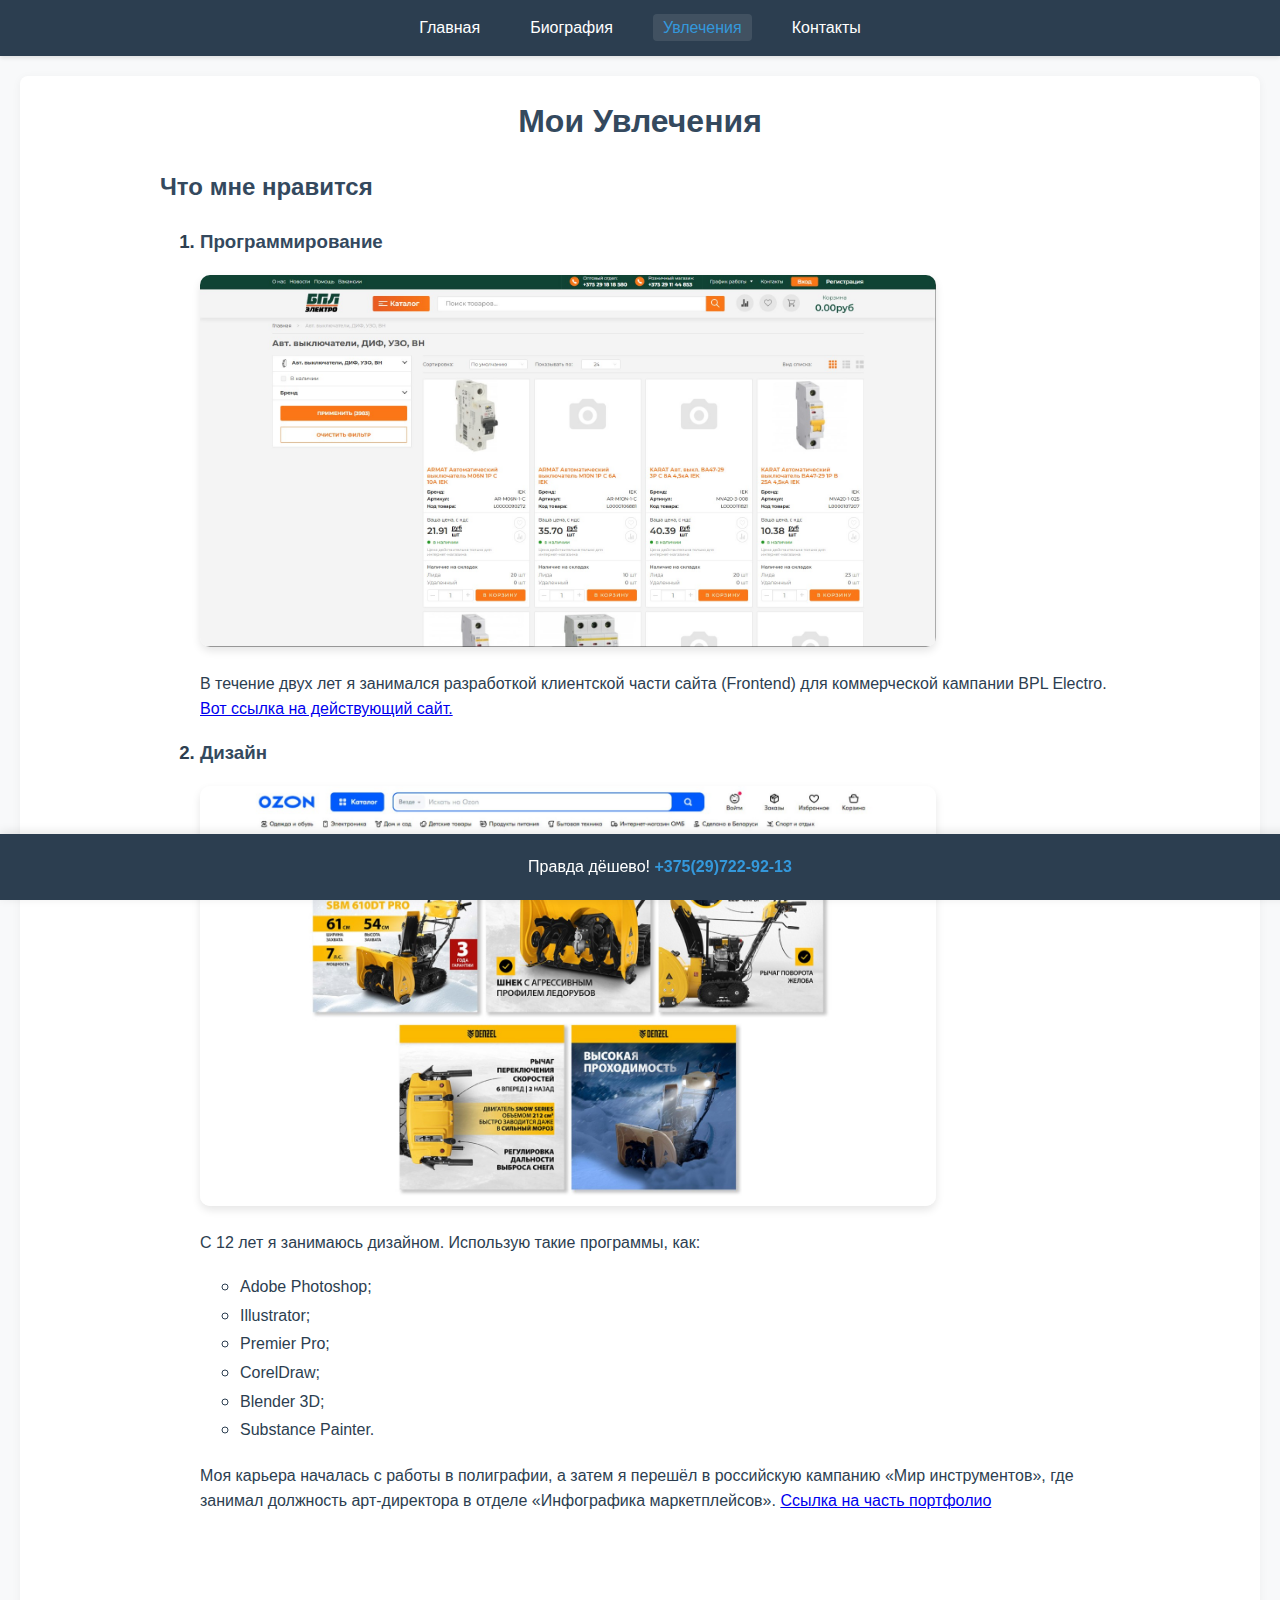
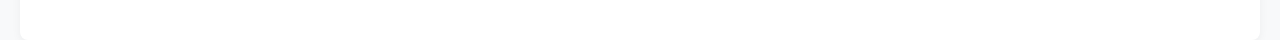
==== pages/hobbies.html @ 7c4dfb71 "Add files via upload" ====
<!DOCTYPE html>
<html lang="ru">
<head>
    <meta charset="UTF-8">
    <meta name="viewport" content="width=device-width, initial-scale=1.0">
    <title>Моя Биография - Увлечения</title>
    <link rel="stylesheet" href="../style/style.css">
</head>
<body>
    <header>
        <nav>
            <ul class="nav-menu">
                <li><a href="../index.html">Главная</a></li>
                <li><a href="biography.html">Биография</a></li>
                <li><a href="hobbies.html" class="nav-link active">Увлечения</a></li>
                <li><a href="contacts.html">Контакты</a></li>
            </ul>
        </nav>
    </header>

    <main>
        <h1>Мои Увлечения</h1>
        
        <section class="hobbies-list">
            <h2>Что мне нравится</h2>
            <ol>
                <li>
                    <h3>Программирование</h3>
                    <img src="../images/codding.jpg" alt="Codding" class="hobby-image">
                    <p>В течение двух лет я занимался разработкой клиентской части сайта (Frontend) для коммерческой кампании BPL Electro. <a href="https://bplelektro.by/">Вот ссылка на действующий сайт.</a></p>
                </li>
                <li>
                    <h3>Дизайн</h3>
                    <img src="../images/design.jpg" alt="Design" class="hobby-image">
                    <p>С 12 лет я занимаюсь дизайном. Использую такие программы, как: 
                        <ul>
                            <li>Adobe Photoshop;</li>
                            <li>Illustrator;</li>
                            <li>Premier Pro;</li>
                            <li>CorelDraw;</li>
                            <li>Blender 3D;</li>
                            <li>Substance Painter.</li>
                        </ul>
                        Моя карьера началась с работы в полиграфии, а затем я перешёл в российскую кампанию «Мир инструментов», где занимал должность арт-директора в отделе «Инфографика маркетплейсов». <a href="https://www.behance.net/gallery/180528509/dizajn-kartochek-WIldberries">Ссылка на часть портфолио</a></p>
                </li>
            </ol>
        </section>
    </main>

    <footer>
        <span>Правда дёшево! <a class="footer_link" href="tel:+375297229213">+375(29)722-92-13</a></span>
     </footer>
</body>
</html>
---- style/style.css ----
/* Основные стили для всего сайта */
/* Общие стили */
body {
    margin: 0;
    padding: 0;
    font-family: Arial, sans-serif;
    line-height: 1.6;
    color: #2c3e50;
    background-color: #f8f9fa;
}

/* Стили для всех заголовков */
/* Заголовки */
h1, h2, h3 {
    margin-top: 0;
    color: #34495e;
}

/* Стили навигационного меню */
/* Навигация */
.nav-menu {
    list-style: none;
    padding: 0;
    margin: 0;
    background-color: #2c3e50;
    box-shadow: 0 2px 4px rgba(0,0,0,0.1);
    display: flex;
    justify-content: center;
}

.nav-menu li {
    padding: 15px;
}

.nav-menu a {
    color: white;
    text-decoration: none;
    transition: all 0.3s ease;
    padding: 5px 10px;
    border-radius: 4px;
}

.nav-menu a.active {
    color: #3498db;
    background-color: rgba(255,255,255,0.1);
}

.nav-menu a:hover {
    color: #3498db;
    background-color: rgba(255,255,255,0.2);
    transform: translateY(-2px);
}

/* Основной контент */
main {
    max-width: 1200px;
    margin: 0 auto;
    padding: 20px;
    display: flex;
    align-items: center;
    flex-direction: column;
    background-color: white;
    border-radius: 8px;
    box-shadow: 0 2px 10px rgba(0,0,0,0.05);
    margin-top: 20px;
}

/* Изображения */
.profile-image {
    max-width: 300px;
    border-radius: 50%;
    display: block;
    margin: 20px auto;
    box-shadow: 0 4px 8px rgba(0,0,0,0.1);
    transition: transform 0.3s ease;
}

.profile-image:hover {
    transform: scale(1.05);
}

.hobby-image {
    max-width: 80%;
    border-radius: 10px;
    box-shadow: 0 4px 8px rgba(0,0,0,0.1);
    transition: transform 0.3s ease;
}

.hobby-image:hover {
    transform: scale(1.02);
}

/* Таблицы */
table {
    width: 100%;
    border-collapse: collapse;
    margin: 20px 0;
    box-shadow: 0 2px 4px rgba(0,0,0,0.05);
    border-radius: 8px;
    overflow: hidden;
}

th, td {
    border: 1px solid #e9ecef;
    padding: 8px;
    text-align: left;
}

th {
    background-color: #f8f9fa;
    color: #2c3e50;
}

/* Таблица контактов */
.contact-table {
    min-width: 400px;
    margin: 20px auto;
}

.contact-table td {
    padding: 12px 15px;
    vertical-align: middle;
}

.contact-table .social-link {
    padding: 0;
}

.contact-table a {
    color: #3498db;
    text-decoration: none;
    transition: color 0.3s ease;
}

.contact-table a:hover {
    color: #2980b9;
    text-decoration: underline;
}

tr:hover {
    background-color: #f8f9fa;
}

/* Списки */
ul, ol {
    margin-top: 0;
    margin-bottom: 20px;
}

::marker{
    font-weight: 600;
    font-size: 1.17em;
}

/* Футер */
footer {
    background-color: #2c3e50;
    color: white;
    text-align: center;
    padding: 20px;
    position: fixed;
    bottom: 0;
    width: 100%;
    box-shadow: 0 -2px 10px rgba(0,0,0,0.1);
}

/* Секции */
section {
    margin-bottom: 10px;
}
section:last-child{
    margin-bottom: 70px;
}

.contact-info{
    display: flex;
    flex-direction: column;
    align-items: center;
}

.hobbies-list{
    width: 80%;
    display: flex;
    flex-direction: column;
    align-items: flex-start;
}

/* Сетка фотографий */
.photo-grid {
    display: grid;
    grid-template-columns: repeat(3, 1fr);
    gap: 30px;
    margin: 20px 0;
    max-width: 900px;
}

.photo-item {
    display: flex;
    flex-direction: column;
    justify-content: flex-end;
    text-align: center;
    padding: 10px;
    background-color: white;
    border-radius: 8px;
    box-shadow: 0 2px 8px rgba(0,0,0,0.1);
    transition: all 0.3s ease;
    max-width: 280px;
}

.photo-item:hover {
    transform: translateY(-5px);
    box-shadow: 0 4px 12px rgba(0,0,0,0.15);
    background-color: #f8f9fa;
}

.photo-item a{
    text-decoration: none;
}

.education-image {
    width: 100%;
    height: 180px;
    object-fit: cover;
    border-radius: 6px;
    margin-bottom: 10px;
}

.photo-item h3 {
    margin: 10px 0 5px;
    color: #333;
    font-size: 1.1em;
}

.photo-item p {
    color: #666;
    margin: 5px 0;
    font-size: 0.9em;
}

/* Социальные сети */
.social-networks {
    margin-top: 20px;
}

.social-links {
    display: flex;
    gap: 20px;
    margin-top: 10px;
}

.social-icon {
    width: 24px;
    height: 24px;
    vertical-align: middle;
    margin-right: 10px;
}

.social-link {
    display: flex;
    align-items: center;
    padding: 5px 0;
    color: #333;
}

.footer_link {
    color: #3498db;
    font-weight: 600;
    text-decoration: none;
    transition: color 0.3s ease;
}

.footer_link:hover {
    color: #2980b9;
    text-decoration: underline;
}

/* Медиа-запросы */
@media screen and (max-width: 600px) {
    .photo-grid {
        grid-template-columns: 1fr;
        max-width: 100%;
    }
    
    .photo-item {
        max-width: 280px;
        margin: 0 auto;
    }
    
    main {
        margin: 10px;
        padding: 15px;
    }
    
    .hobby-image {
        max-width: 100%;
    }
    
    .contact-table {
        min-width: 100%;
    }
}
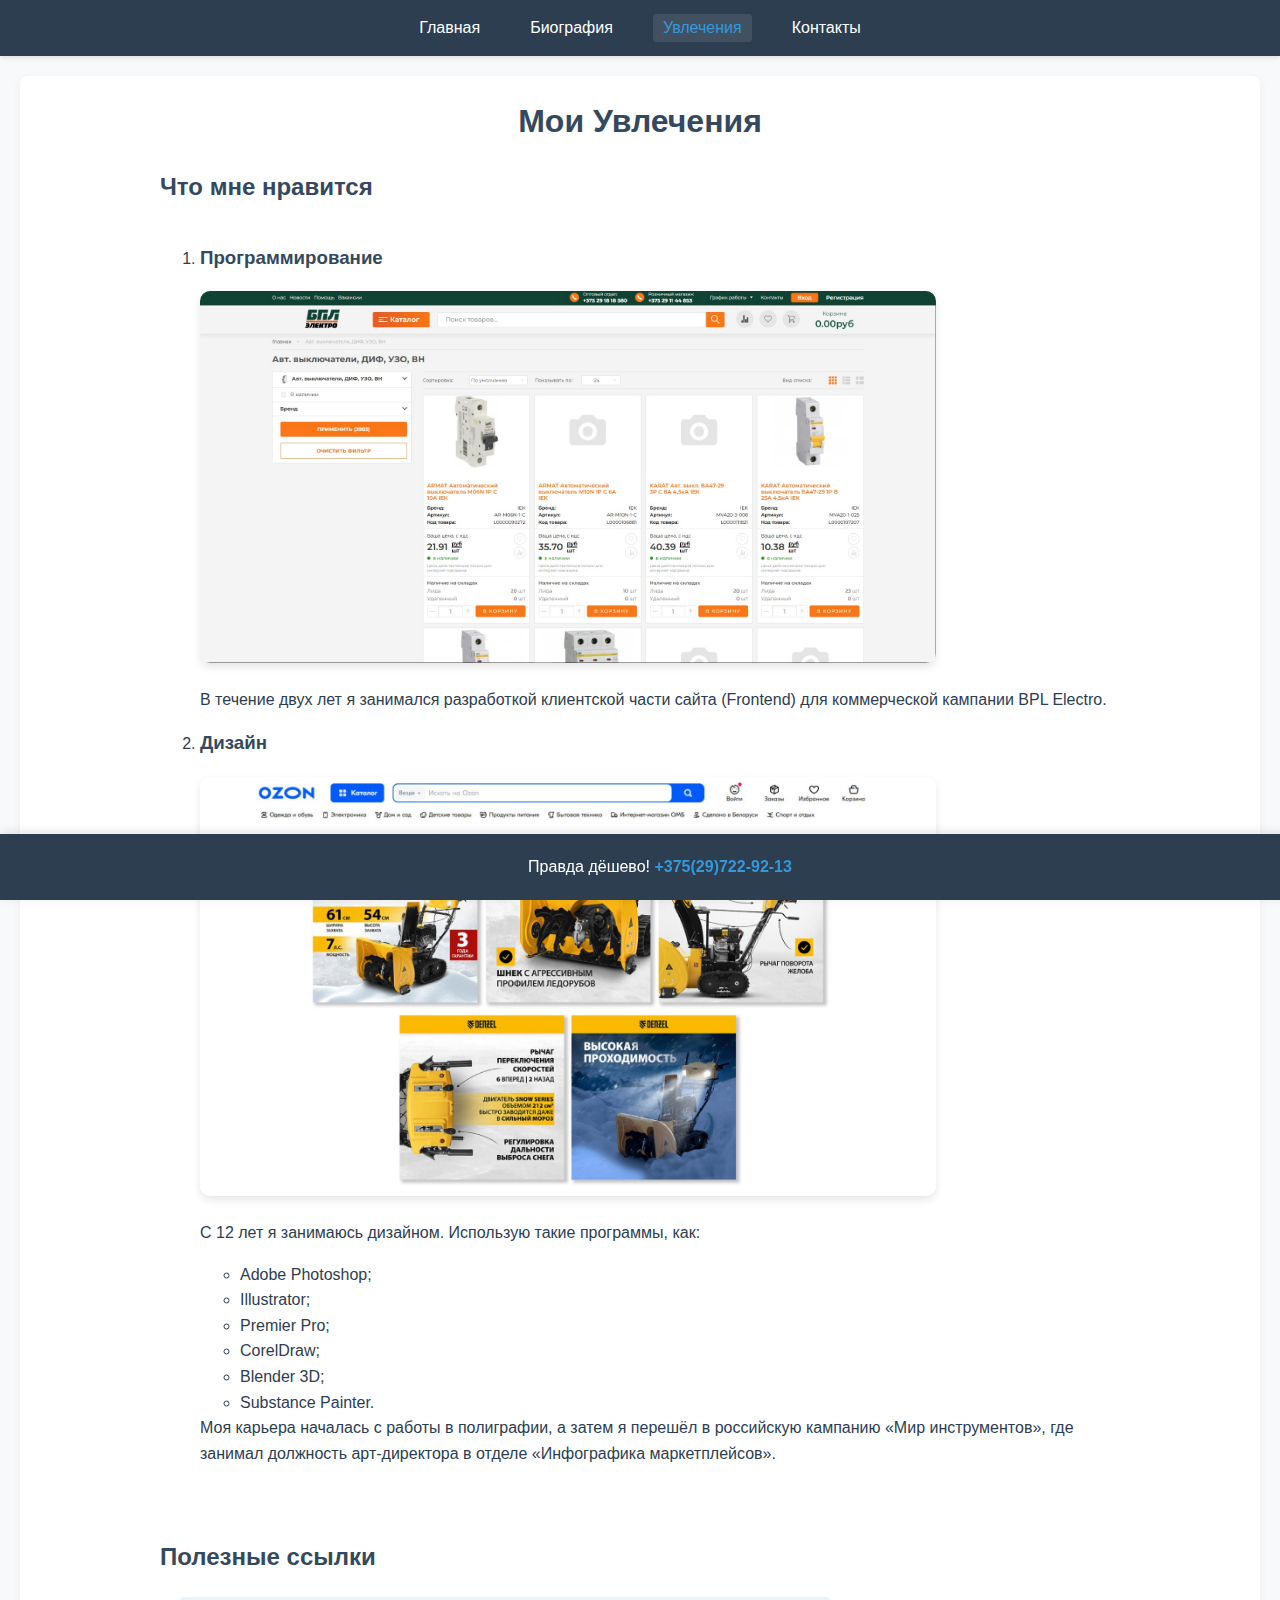
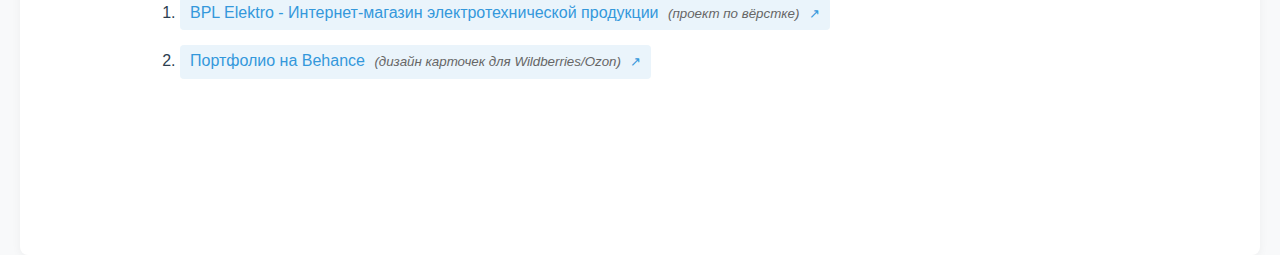
==== commit 39599807: "Add files via upload" ====
--- a/pages/hobbies.html
+++ b/pages/hobbies.html
@@ -27,7 +27,7 @@
                 <li>
                     <h3>Программирование</h3>
                     <img src="../images/codding.jpg" alt="Codding" class="hobby-image">
-                    <p>В течение двух лет я занимался разработкой клиентской части сайта (Frontend) для коммерческой кампании BPL Electro. <a href="https://bplelektro.by/">Вот ссылка на действующий сайт.</a></p>
+                    <p>В течение двух лет я занимался разработкой клиентской части сайта (Frontend) для коммерческой кампании BPL Electro.</p>
                 </li>
                 <li>
                     <h3>Дизайн</h3>
@@ -41,9 +41,27 @@
                             <li>Blender 3D;</li>
                             <li>Substance Painter.</li>
                         </ul>
-                        Моя карьера началась с работы в полиграфии, а затем я перешёл в российскую кампанию «Мир инструментов», где занимал должность арт-директора в отделе «Инфографика маркетплейсов». <a href="https://www.behance.net/gallery/180528509/dizajn-kartochek-WIldberries">Ссылка на часть портфолио</a></p>
+                        Моя карьера началась с работы в полиграфии, а затем я перешёл в российскую кампанию «Мир инструментов», где занимал должность арт-директора в отделе «Инфографика маркетплейсов».</p>
                 </li>
             </ol>
+            
+            <section class="useful-links">
+                <h2>Полезные ссылки</h2>
+                <ol>
+                    <li>
+                        <a href="https://bplelektro.by/" target="_blank">
+                            BPL Elektro - Интернет-магазин электротехнической продукции
+                            <small>(проект по вёрстке)</small>
+                        </a>
+                    </li>
+                    <li>
+                        <a href="https://www.behance.net/gallery/180528509/dizajn-kartochek-WIldberries" target="_blank">
+                            Портфолио на Behance
+                            <small>(дизайн карточек для Wildberries/Ozon)</small>
+                        </a>
+                    </li>
+                </ol>
+            </section>
         </section>
     </main>
 
--- a/style/style.css
+++ b/style/style.css
@@ -1,5 +1,6 @@
-/* Основные стили для всего сайта */
-/* Общие стили */
+/* ==========================================================================
+   Основные стили
+   ========================================================================== */
 body {
     margin: 0;
     padding: 0;
@@ -9,15 +10,19 @@
     background-color: #f8f9fa;
 }
 
-/* Стили для всех заголовков */
-/* Заголовки */
+/* ==========================================================================
+   Типография
+   ========================================================================== */
+/* Базовые стили для всех заголовков */
 h1, h2, h3 {
     margin-top: 0;
     color: #34495e;
 }
 
-/* Стили навигационного меню */
-/* Навигация */
+/* ==========================================================================
+   Навигация
+   ========================================================================== */
+/* Основное навигационное меню */
 .nav-menu {
     list-style: none;
     padding: 0;
@@ -28,30 +33,36 @@
     justify-content: center;
 }
 
+/* Элементы навигационного меню */
 .nav-menu li {
     padding: 15px;
 }
 
+/* Ссылки в навигационном меню */
 .nav-menu a {
     color: white;
     text-decoration: none;
-    transition: all 0.3s ease;
+    transition: all 0.3s ease; /* Плавная анимация всех изменений */
     padding: 5px 10px;
     border-radius: 4px;
 }
 
+/* Активная страница в меню */
 .nav-menu a.active {
     color: #3498db;
     background-color: rgba(255,255,255,0.1);
 }
 
+/* Эффект при наведении на пункт меню */
 .nav-menu a:hover {
     color: #3498db;
     background-color: rgba(255,255,255,0.2);
     transform: translateY(-2px);
 }
 
-/* Основной контент */
+/* ==========================================================================
+   Основной контент
+   ========================================================================== */
 main {
     max-width: 1200px;
     margin: 0 auto;
@@ -65,7 +76,10 @@
     margin-top: 20px;
 }
 
-/* Изображения */
+/* ==========================================================================
+   Изображения
+   ========================================================================== */
+/* Стили для профильного изображения */
 .profile-image {
     max-width: 300px;
     border-radius: 50%;
@@ -79,6 +93,7 @@
     transform: scale(1.05);
 }
 
+/* Стили для изображений в разделе увлечений */
 .hobby-image {
     max-width: 80%;
     border-radius: 10px;
@@ -90,7 +105,9 @@
     transform: scale(1.02);
 }
 
-/* Таблицы */
+/* ==========================================================================
+   Таблицы
+   ========================================================================== */
 table {
     width: 100%;
     border-collapse: collapse;
@@ -111,48 +128,171 @@
     color: #2c3e50;
 }
 
-/* Таблица контактов */
-.contact-table {
-    min-width: 400px;
-    margin: 20px auto;
-}
-
-.contact-table td {
-    padding: 12px 15px;
-    vertical-align: middle;
-}
-
-.contact-table .social-link {
-    padding: 0;
-}
-
-.contact-table a {
+/* ==========================================================================
+   Секции
+   ========================================================================== */
+section {
+    margin-bottom: 10px;
+}
+
+/* Отступ для последней секции перед футером */
+section:last-child {
+    margin-bottom: 70px;
+}
+
+/* Стили для секции контактной информации */
+.contact-info {
+    display: flex;
+    flex-direction: column;
+    align-items: center;
+}
+
+/* Стили для секции увлечений */
+.hobbies-list {
+    width: 80%;
+    display: flex;
+    flex-direction: column;
+    align-items: flex-start;
+}
+
+/* ==========================================================================
+   Сетка фотографий
+   ========================================================================== */
+.photo-grid {
+    display: grid;
+    grid-template-columns: repeat(3, 1fr);
+    gap: 30px;
+    margin: 20px 0;
+    max-width: 900px;
+}
+
+/* Элемент сетки фотографий */
+.photo-item {
+    display: flex;
+    flex-direction: column;
+    justify-content: flex-end;
+    text-align: center;
+    padding: 10px;
+    background-color: white;
+    border-radius: 8px;
+    box-shadow: 0 2px 8px rgba(0,0,0,0.1);
+    transition: all 0.3s ease;
+    max-width: 280px;
+}
+
+/* Эффект при наведении на элемент сетки */
+.photo-item:hover {
+    transform: translateY(-5px);
+    box-shadow: 0 4px 12px rgba(0,0,0,0.15);
+    background-color: #f8f9fa;
+}
+
+.photo-item a{
+    text-decoration: none;
+}
+
+.education-image {
+    width: 100%;
+    height: 180px;
+    object-fit: cover;
+    border-radius: 6px;
+    margin-bottom: 10px;
+}
+
+.photo-item h3 {
+    margin: 10px 0 5px;
+    color: #333;
+    font-size: 1.1em;
+}
+
+.photo-item p {
+    color: #666;
+    margin: 5px 0;
+    font-size: 0.9em;
+}
+
+/* ==========================================================================
+   Ссылки
+   ========================================================================== */
+/* Общие стили для всех ссылок */
+a {
     color: #3498db;
     text-decoration: none;
-    transition: color 0.3s ease;
-}
-
-.contact-table a:hover {
+    transition: all 0.3s ease;
+    position: relative;
+}
+
+a:hover {
     color: #2980b9;
-    text-decoration: underline;
-}
-
-tr:hover {
-    background-color: #f8f9fa;
-}
-
-/* Списки */
-ul, ol {
-    margin-top: 0;
+}
+
+/* Стили для ссылок внутри текста */
+p a, li a {
+    border-bottom: 1px solid transparent;
+    padding-bottom: 2px;
+}
+
+p a:hover, li a:hover {
+    border-bottom-color: #2980b9;
+}
+
+/* Стрелка для внешних ссылок */
+a[target="_blank"]::after {
+    content: "↗";
+    margin-left: 5px;
+    font-size: 0.8em;
+    display: inline-block;
+    transition: transform 0.3s ease;
+}
+
+a[target="_blank"]:hover::after {
+    transform: translate(2px, -2px);
+}
+
+/* ==========================================================================
+   Полезные ссылки
+   ========================================================================== */
+.useful-links {
+    margin-top: 40px;
+    width: 100%;
+}
+
+.useful-links h2 {
     margin-bottom: 20px;
 }
 
-::marker{
-    font-weight: 600;
-    font-size: 1.17em;
-}
-
-/* Футер */
+.useful-links ol {
+    padding-left: 20px;
+}
+
+.useful-links li {
+    margin-bottom: 15px;
+    line-height: 1.4;
+}
+
+/* Специальное оформление ссылок в разделе полезных ссылок */
+.useful-links a {
+    display: inline-block;
+    padding: 5px 10px;
+    border-radius: 4px;
+    background-color: rgba(52, 152, 219, 0.1);
+}
+
+.useful-links a:hover {
+    background-color: rgba(52, 152, 219, 0.2);
+    transform: translateX(5px);
+}
+
+/* Дополнительная информация возле ссылок */
+.useful-links small {
+    color: #666;
+    margin-left: 5px;
+    font-style: italic;
+}
+
+/* ==========================================================================
+   Футер
+   ========================================================================== */
 footer {
     background-color: #2c3e50;
     color: white;
@@ -164,77 +304,49 @@
     box-shadow: 0 -2px 10px rgba(0,0,0,0.1);
 }
 
-/* Секции */
-section {
-    margin-bottom: 10px;
-}
-section:last-child{
-    margin-bottom: 70px;
-}
-
-.contact-info{
-    display: flex;
-    flex-direction: column;
-    align-items: center;
-}
-
-.hobbies-list{
-    width: 80%;
-    display: flex;
-    flex-direction: column;
-    align-items: flex-start;
-}
-
-/* Сетка фотографий */
-.photo-grid {
-    display: grid;
-    grid-template-columns: repeat(3, 1fr);
-    gap: 30px;
-    margin: 20px 0;
-    max-width: 900px;
-}
-
-.photo-item {
-    display: flex;
-    flex-direction: column;
-    justify-content: flex-end;
-    text-align: center;
-    padding: 10px;
-    background-color: white;
-    border-radius: 8px;
-    box-shadow: 0 2px 8px rgba(0,0,0,0.1);
-    transition: all 0.3s ease;
-    max-width: 280px;
-}
-
-.photo-item:hover {
-    transform: translateY(-5px);
-    box-shadow: 0 4px 12px rgba(0,0,0,0.15);
-    background-color: #f8f9fa;
-}
-
-.photo-item a{
+/* Ссылки в футере */
+.footer_link {
+    color: #3498db;
+    font-weight: 600;
     text-decoration: none;
-}
-
-.education-image {
-    width: 100%;
-    height: 180px;
-    object-fit: cover;
-    border-radius: 6px;
-    margin-bottom: 10px;
-}
-
-.photo-item h3 {
-    margin: 10px 0 5px;
-    color: #333;
-    font-size: 1.1em;
-}
-
-.photo-item p {
-    color: #666;
-    margin: 5px 0;
-    font-size: 0.9em;
+    transition: color 0.3s ease;
+}
+
+.footer_link:hover {
+    color: #2980b9;
+    text-decoration: underline;
+}
+
+/* ==========================================================================
+   Медиа-запросы для адаптивности
+   ========================================================================== */
+@media screen and (max-width: 600px) {
+    /* Адаптация сетки фотографий */
+    .photo-grid {
+        grid-template-columns: 1fr;
+        max-width: 100%;
+    }
+    
+    .photo-item {
+        max-width: 280px;
+        margin: 0 auto;
+    }
+    
+    /* Адаптация основного контента */
+    main {
+        margin: 10px;
+        padding: 15px;
+    }
+    
+    /* Адаптация изображений */
+    .hobby-image {
+        max-width: 100%;
+    }
+    
+    /* Адаптация таблиц */
+    .contact-table {
+        min-width: 100%;
+    }
 }
 
 /* Социальные сети */
@@ -260,42 +372,4 @@
     align-items: center;
     padding: 5px 0;
     color: #333;
-}
-
-.footer_link {
-    color: #3498db;
-    font-weight: 600;
-    text-decoration: none;
-    transition: color 0.3s ease;
-}
-
-.footer_link:hover {
-    color: #2980b9;
-    text-decoration: underline;
-}
-
-/* Медиа-запросы */
-@media screen and (max-width: 600px) {
-    .photo-grid {
-        grid-template-columns: 1fr;
-        max-width: 100%;
-    }
-    
-    .photo-item {
-        max-width: 280px;
-        margin: 0 auto;
-    }
-    
-    main {
-        margin: 10px;
-        padding: 15px;
-    }
-    
-    .hobby-image {
-        max-width: 100%;
-    }
-    
-    .contact-table {
-        min-width: 100%;
-    }
 }